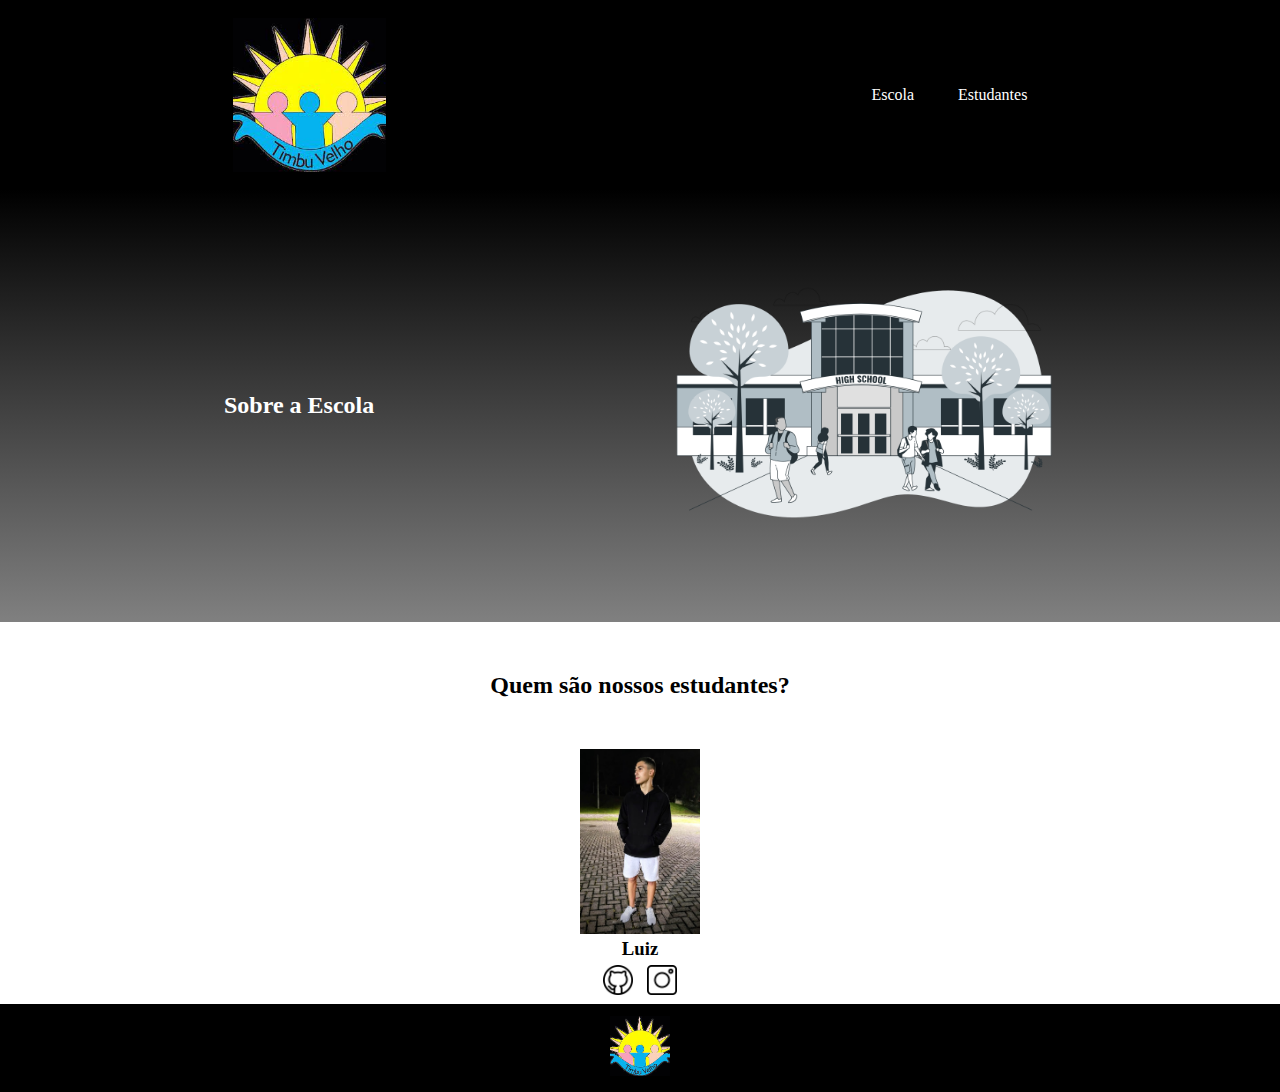
==== Site-criativo/index.html @ ff8ea172 "Página finalizada" ====
<!DOCTYPE html>
<html lang="pt-br">

<head>
    <meta charset="UTF-8">
    <meta http-equiv="X-UA-Compatible" content="IE=edge">
    <meta name="viewport" content="width=device-width, initial-scale=1.0">
    <title>Document</title>
    <link rel="stylesheet" href="style.css">
    <link rel="preconnect" href="https://fonts.googleapis.com">
    <link rel="preconnect" href="https://fonts.gstatic.com" crossorigin>
    <link href="https: //fonts.googleapis.com/css2?family= Poppins :wght@400;700 & display=swap" rel="stylesheet">
</head>

<body>
    <header>
        <img class="imagem-timbu" src="Logo-timbu.jpg" alt="Logo do timbu">
        <ul>
            <li class="cabecalho-lista">Escola</li>
            <li class="cabecalho-lista">Estudantes</li>
        </ul>

    </header>
    <section class="escola">
        <div class="escola-div">
            <h2 class="escola-titulo">Sobre a Escola</h2>
            <p class="escola-texto-um"></p>
            <p class="escola-texto-dois"></p>
        </div>
        <img class="escola-imagem" src="foto-escola.png" alt="escola">

    </section>
    <section class="estudante">
        <h2 class="estudante-titulo">Quem são nossos estudantes?</h2>
        <div class="estudante-todos">
            <div class="estudante-div">
                <img class="estudante-imagem" src="minha-foto.jpg" alt="minha foto">
                <h3 class="estudante-nome">Luiz</h3>
                <img class="estudante-icone" src="github.png" alt="icone github">
                <img class="estudante-icone" src="instagram.png" alt="icone instagram">
            </div>
        </div>
    </section>
    <footer class="rodape">
        <img class="rodape-imagem" src="Logo-timbu.jpg" alt="logo do timbu">
    </footer>

</body>

</html>
---- Site-criativo/style.css ----
* {
    margin: 0;
    padding: 0;
}

body {
    font-family: 'Poppins', sem serifa;
}

header {
    background-color: black;
    display: flex;
    justify-content: space-around;
    color: white;
    align-items: center;
    padding: 18px 0;
}

.imagem-timbu {
    width: 12%;
}

.cabecalho-lista {
    display: inline-block;
    margin: 0 20px;
}

.escola-imagem {
    width: 30%;
}

.escola {
    background-image: linear-gradient(black, gray);
    color: white;
    display: flex;
    justify-content: center;
    align-items: center;
    padding: 24px 0;
}

.escola-div {
    width: 35%;
}
.escola-titulo {
    padding: 24px 0;
}

.estudante-imagem {
    width: 120px;
    
}

.estudante-icone {
    width: 30px;
    padding: 5px;
}

.estudante-div {
    text-align: center;
}

.estudante-titulo {
    text-align: center;
    padding: 50px 0;
}

.estudente-todos {
    display: grid;
    grid-template-columns: 20% 20% 20% 20% 20%;
}

.rodape {
    background-color: black;
    text-align: center;
}

.rodape-imagem {
    height: 60px;
    padding: 12px 0;
}
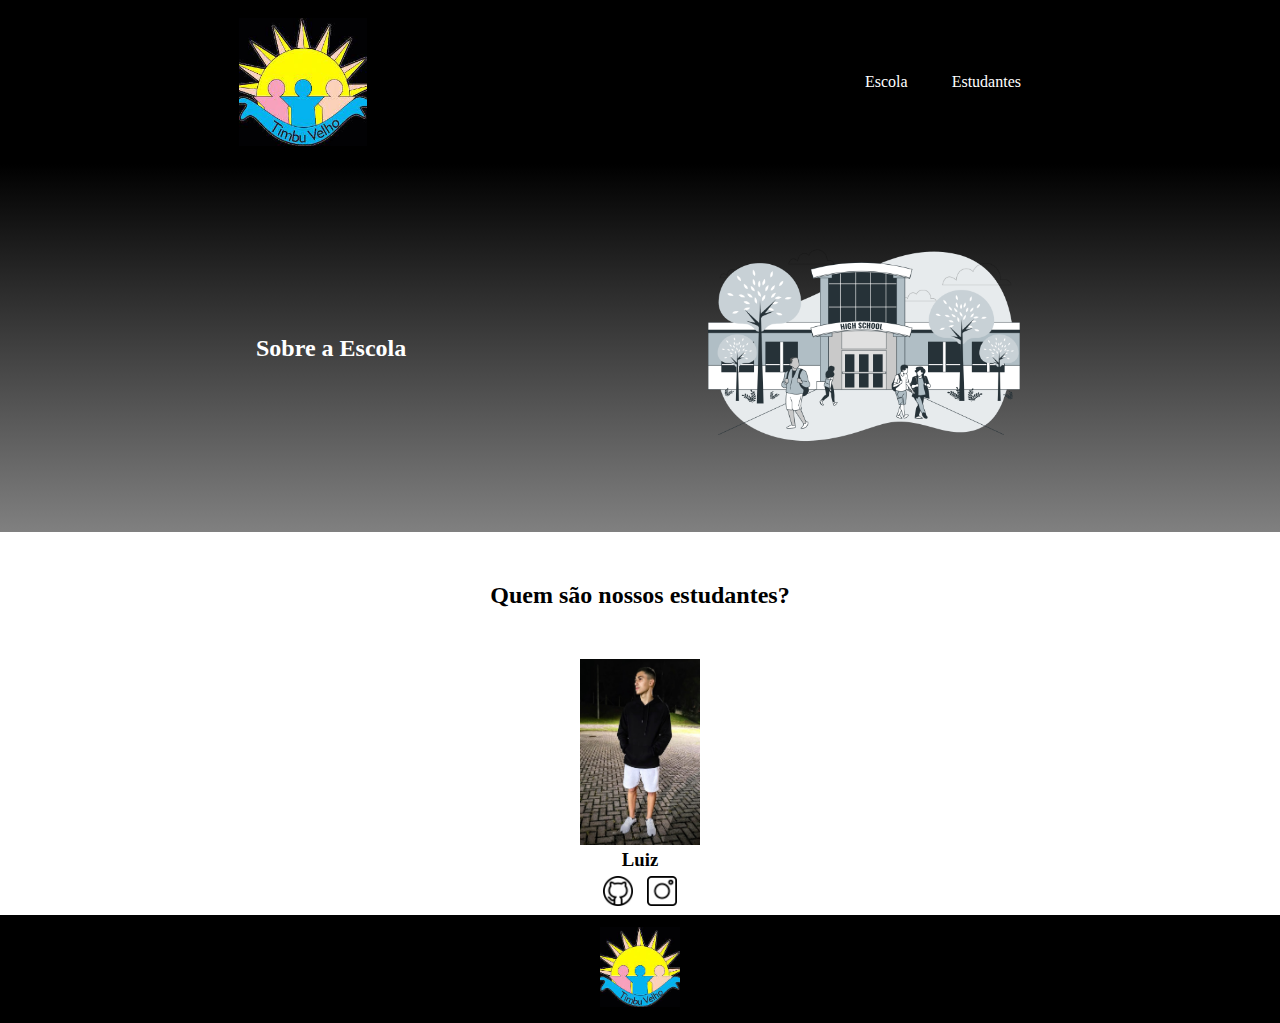
==== commit 279282a9: "Arrumando os links" ====
--- a/Site-criativo/index.html
+++ b/Site-criativo/index.html
@@ -36,8 +36,8 @@
             <div class="estudante-div">
                 <img class="estudante-imagem" src="minha-foto.jpg" alt="minha foto">
                 <h3 class="estudante-nome">Luiz</h3>
-                <img class="estudante-icone" src="github.png" alt="icone github">
-                <img class="estudante-icone" src="instagram.png" alt="icone instagram">
+                <a href="https://github.com/luizbaumel?tab=repositories"><img class="estudante-icone" src="github.png" alt="icone github"></a>
+                <a href="https://www.instagram.com/luizz_fernando_lima/"><img class="estudante-icone" src="instagram.png" alt="icone instagram"></a>
             </div>
         </div>
     </section>
--- a/Site-criativo/style.css
+++ b/Site-criativo/style.css
@@ -17,7 +17,7 @@
 }
 
 .imagem-timbu {
-    width: 12%;
+    width: 10%;
 }
 
 .cabecalho-lista {
@@ -26,7 +26,7 @@
 }
 
 .escola-imagem {
-    width: 30%;
+    width: 25%;
 }
 
 .escola {
@@ -75,6 +75,6 @@
 }
 
 .rodape-imagem {
-    height: 60px;
+    height: 80px;
     padding: 12px 0;
 }